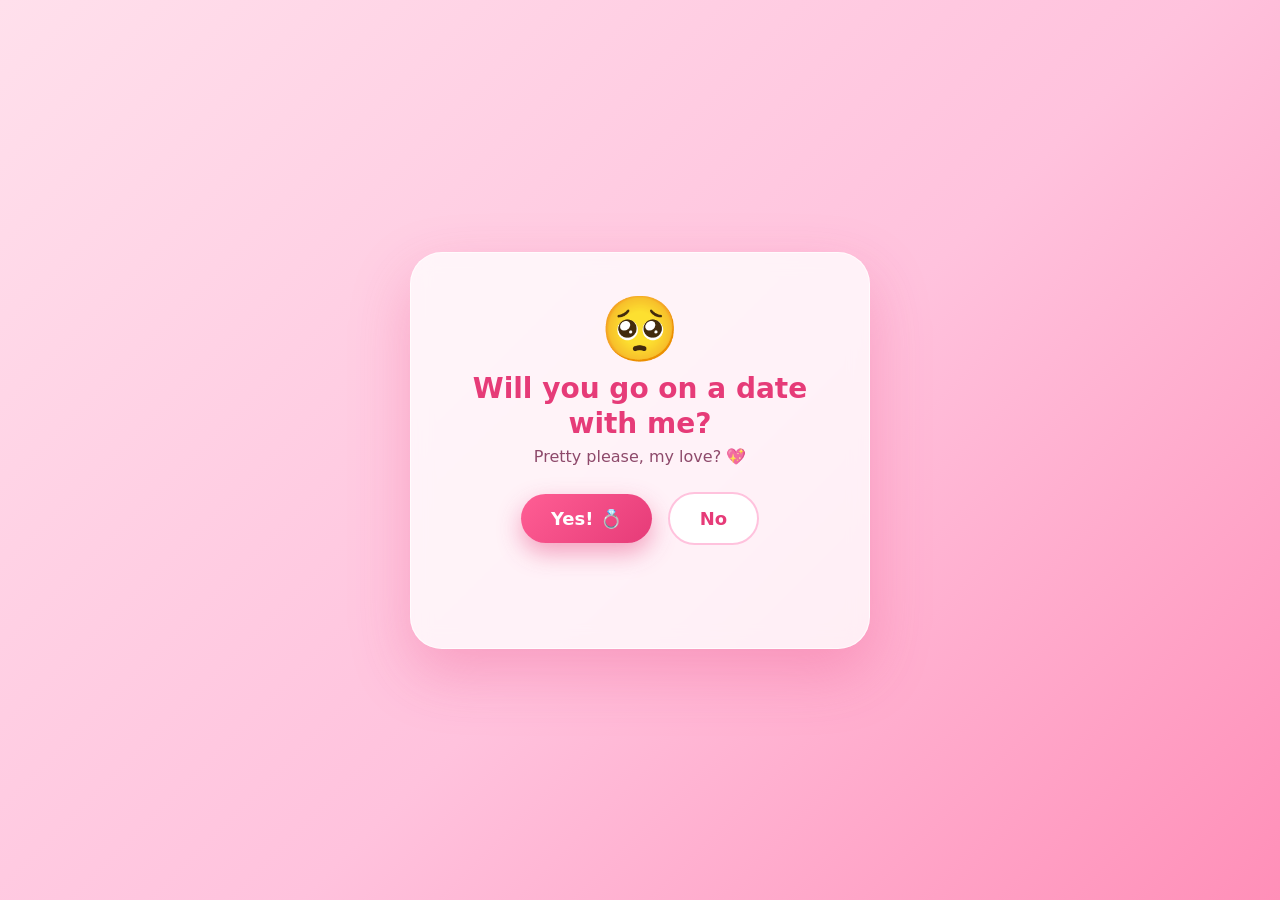
==== index.html @ aee3de9a "Add date invitation site Co-Authored-By: Claude Opus 4.8 <noreply@anthropic.com>" ====
<!DOCTYPE html>
<html lang="en">
<head>
<meta charset="UTF-8" />
<meta name="viewport" content="width=device-width, initial-scale=1.0" />
<title>A little question for you 💕</title>
<link rel="stylesheet" href="style.css" />
</head>
<body class="page page-ask">
  <div class="floating-hearts" aria-hidden="true"></div>

  <main class="card">
    <div class="emoji-big">🥺</div>
    <h1>Will you go on a date with me?</h1>
    <p class="subtitle">Pretty please, my love? 💖</p>

    <div class="btn-row">
      <a href="pick-date.html" class="btn btn-yes" id="yesBtn">Yes! 💍</a>
      <button class="btn btn-no" id="noBtn" type="button">No</button>
    </div>

    <p class="hint" id="hint"></p>
  </main>

  <script src="script.js"></script>
  <script>
    // The "No" button playfully runs away and shrinks the more you chase it.
    const noBtn = document.getElementById('noBtn');
    const yesBtn = document.getElementById('yesBtn');
    const hint = document.getElementById('hint');

    const teases = [
      "Are you sure? 🙈",
      "Really sure? 😢",
      "Think again... 💔",
      "You're breaking my heart!",
      "Last chance to say yes 🥹",
      "The button is shy now!",
      "Catch me if you can 🏃‍♀️",
      "Just say yes already 😘",
    ];
    let tries = 0;

    function dodge() {
      tries++;
      hint.textContent = teases[Math.min(tries - 1, teases.length - 1)];

      // Grow the Yes button to make it irresistible.
      const scale = Math.min(1 + tries * 0.18, 2.6);
      yesBtn.style.transform = `scale(${scale})`;

      // Shrink the No button.
      const noScale = Math.max(1 - tries * 0.08, 0.4);
      noBtn.style.transform = `scale(${noScale})`;

      // Move the No button to a random spot.
      const padding = 40;
      const maxX = window.innerWidth - noBtn.offsetWidth - padding;
      const maxY = window.innerHeight - noBtn.offsetHeight - padding;
      const x = Math.random() * Math.max(maxX, 0);
      const y = Math.random() * Math.max(maxY, 0);
      noBtn.style.position = 'fixed';
      noBtn.style.left = x + 'px';
      noBtn.style.top = y + 'px';
    }

    noBtn.addEventListener('mouseover', dodge);
    noBtn.addEventListener('click', dodge);
    noBtn.addEventListener('touchstart', function (e) {
      e.preventDefault();
      dodge();
    }, { passive: false });
  </script>
</body>
</html>
---- style.css ----
:root {
  --pink-1: #ffe0ec;
  --pink-2: #ffc2dd;
  --pink-3: #ff8fb8;
  --rose: #ff5e94;
  --rose-deep: #e63b78;
  --plum: #7a2c52;
  --cream: #fff6fa;
}

* {
  box-sizing: border-box;
}

html, body {
  margin: 0;
  padding: 0;
  min-height: 100%;
}

body.page {
  font-family: "Segoe UI", "Poppins", system-ui, sans-serif;
  display: flex;
  align-items: center;
  justify-content: center;
  min-height: 100vh;
  padding: 24px;
  color: var(--plum);
  background: linear-gradient(135deg, var(--pink-1), var(--pink-2) 55%, var(--pink-3));
  overflow-x: hidden;
  position: relative;
}

/* ---------- Card ---------- */
.card {
  position: relative;
  z-index: 2;
  background: rgba(255, 255, 255, 0.78);
  backdrop-filter: blur(10px);
  border: 1px solid rgba(255, 255, 255, 0.7);
  border-radius: 32px;
  padding: 44px 36px;
  max-width: 460px;
  width: 100%;
  text-align: center;
  box-shadow: 0 24px 60px rgba(230, 59, 120, 0.28);
  animation: pop 0.6s cubic-bezier(0.22, 1, 0.36, 1);
}

@keyframes pop {
  from { opacity: 0; transform: translateY(24px) scale(0.96); }
  to   { opacity: 1; transform: translateY(0) scale(1); }
}

.emoji-big {
  font-size: 64px;
  line-height: 1;
  margin-bottom: 10px;
  animation: bob 2.6s ease-in-out infinite;
}

@keyframes bob {
  0%, 100% { transform: translateY(0); }
  50%      { transform: translateY(-10px); }
}

h1 {
  font-size: 28px;
  margin: 8px 0 6px;
  color: var(--rose-deep);
  line-height: 1.25;
}

.subtitle {
  font-size: 16px;
  margin: 0 0 26px;
  color: var(--plum);
  opacity: 0.85;
}

/* ---------- Buttons ---------- */
.btn-row {
  display: flex;
  gap: 16px;
  justify-content: center;
  align-items: center;
  flex-wrap: wrap;
}

.btn {
  display: inline-block;
  border: none;
  cursor: pointer;
  font-size: 18px;
  font-weight: 600;
  padding: 14px 30px;
  border-radius: 999px;
  text-decoration: none;
  transition: transform 0.18s ease, box-shadow 0.18s ease, background 0.2s ease;
  font-family: inherit;
}

.btn-yes {
  background: linear-gradient(135deg, var(--rose), var(--rose-deep));
  color: #fff;
  box-shadow: 0 10px 24px rgba(230, 59, 120, 0.45);
}

.btn-yes:hover {
  box-shadow: 0 14px 30px rgba(230, 59, 120, 0.6);
}

.btn-no {
  background: #fff;
  color: var(--rose-deep);
  border: 2px solid var(--pink-2);
}

.btn-small {
  font-size: 15px;
  padding: 10px 22px;
  margin-top: 20px;
}

.hint {
  margin-top: 22px;
  min-height: 22px;
  font-size: 15px;
  font-style: italic;
  color: var(--rose-deep);
}

/* ---------- Options ---------- */
.options {
  display: grid;
  gap: 12px;
  margin-bottom: 26px;
}

.option {
  font-family: inherit;
  font-size: 17px;
  font-weight: 500;
  padding: 16px 18px;
  border-radius: 18px;
  border: 2px solid var(--pink-2);
  background: #fff;
  color: var(--plum);
  cursor: pointer;
  transition: transform 0.15s ease, border-color 0.2s ease, background 0.2s ease;
}

.option:hover {
  transform: translateY(-2px);
  border-color: var(--rose);
}

.option.selected {
  background: linear-gradient(135deg, var(--rose), var(--rose-deep));
  border-color: var(--rose-deep);
  color: #fff;
  box-shadow: 0 10px 22px rgba(230, 59, 120, 0.4);
}

.btn-next.disabled {
  opacity: 0.45;
  pointer-events: none;
  filter: grayscale(0.3);
}

/* ---------- Ticket ---------- */
.ticket {
  background: var(--cream);
  border: 2px dashed var(--pink-3);
  border-radius: 20px;
  padding: 20px 24px;
  margin: 8px 0 18px;
  text-align: left;
}

.ticket-row {
  display: flex;
  justify-content: space-between;
  align-items: center;
  padding: 8px 0;
  gap: 14px;
}

.ticket-label {
  font-size: 13px;
  text-transform: uppercase;
  letter-spacing: 1.5px;
  color: var(--rose);
  font-weight: 700;
}

.ticket-value {
  font-size: 16px;
  font-weight: 600;
  color: var(--plum);
  text-align: right;
}

.ticket-divider {
  height: 1px;
  background: repeating-linear-gradient(90deg, var(--pink-3), var(--pink-3) 6px, transparent 6px, transparent 12px);
}

.love-note {
  font-size: 15px;
  line-height: 1.5;
  color: var(--plum);
  opacity: 0.9;
  margin: 6px 0 0;
}

/* ---------- Floating hearts ---------- */
.floating-hearts {
  position: fixed;
  inset: 0;
  pointer-events: none;
  z-index: 1;
  overflow: hidden;
}

.floating-hearts span {
  position: absolute;
  bottom: -40px;
  font-size: 22px;
  opacity: 0.8;
  animation: rise linear infinite;
}

@keyframes rise {
  0%   { transform: translateY(0) rotate(0deg); opacity: 0; }
  10%  { opacity: 0.85; }
  100% { transform: translateY(-110vh) rotate(360deg); opacity: 0; }
}

/* ---------- Confetti ---------- */
.confetti {
  position: fixed;
  inset: 0;
  pointer-events: none;
  z-index: 3;
  overflow: hidden;
}

.confetti span {
  position: absolute;
  top: -20px;
  font-size: 18px;
  animation: fall linear forwards;
}

@keyframes fall {
  0%   { transform: translateY(0) rotate(0deg); opacity: 1; }
  100% { transform: translateY(110vh) rotate(540deg); opacity: 0; }
}

@media (max-width: 480px) {
  .card { padding: 36px 24px; }
  h1 { font-size: 24px; }
  .emoji-big { font-size: 54px; }
}
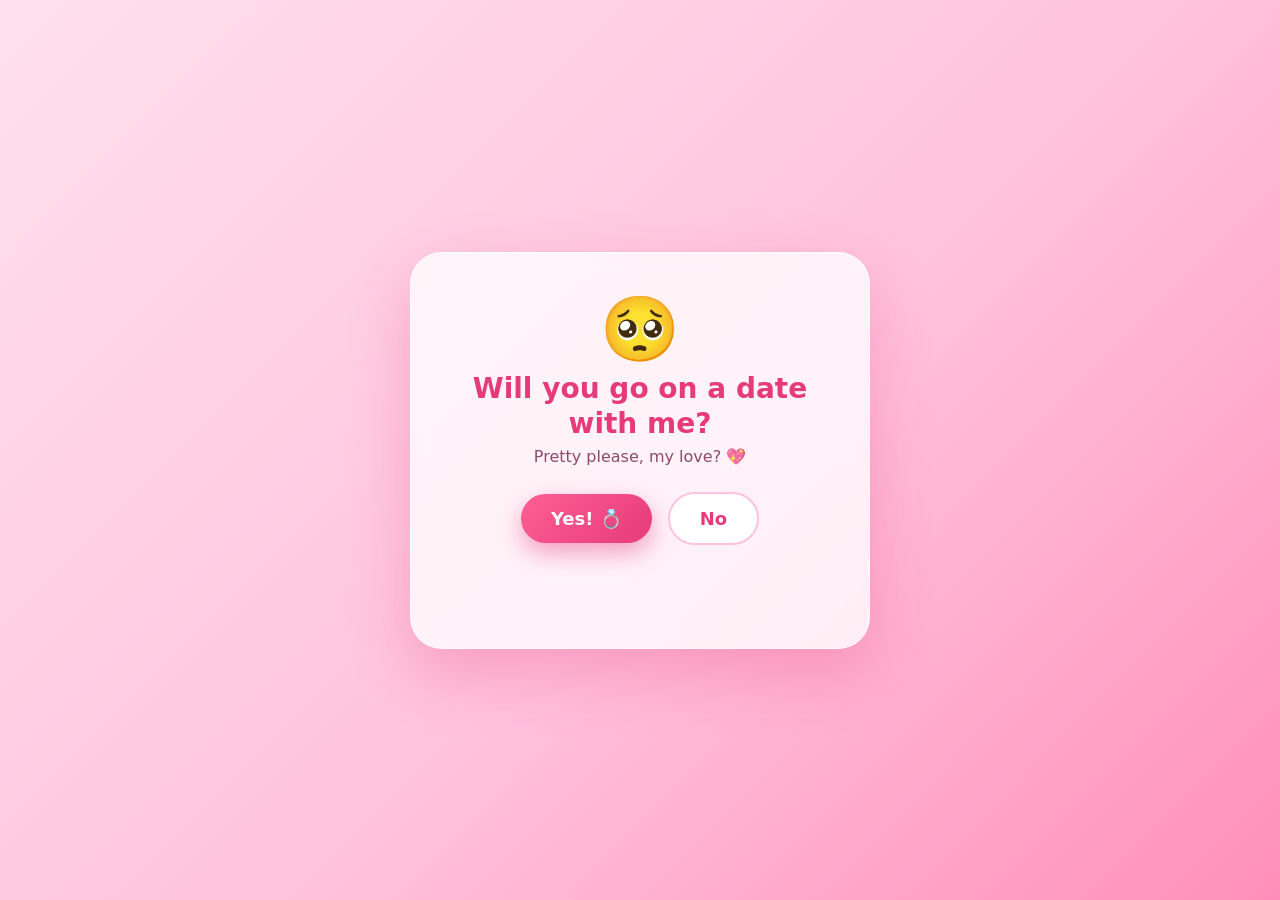
==== commit f1e57a9e: "No button v3: short visible hops, always on-screen, never hidden Hops a short distance directly away" ====
--- a/index.html
+++ b/index.html
@@ -39,36 +39,85 @@
       "Catch me if you can 🏃‍♀️",
       "Just say yes already 😘",
     ];
+    // === No-button: always visible, never selectable (v3) ===
     let tries = 0;
 
-    function dodge() {
+    // Pop the button out of normal flow so it can be moved freely,
+    // starting from exactly where it currently sits.
+    function detach() {
+      if (noBtn.style.position === 'fixed') return;
+      const r = noBtn.getBoundingClientRect();
+      noBtn.style.position = 'fixed';
+      noBtn.style.margin = '0';
+      noBtn.style.zIndex = '5';
+      noBtn.style.left = r.left + 'px';
+      noBtn.style.top = r.top + 'px';
+    }
+
+    // Hop the No button a short distance directly AWAY from the cursor.
+    // It stays near the middle of the screen, always full-size and visible —
+    // it just can never be where the cursor is. Never shrinks, never hides.
+    function flee(fromX, fromY) {
+      detach();
+
       tries++;
       hint.textContent = teases[Math.min(tries - 1, teases.length - 1)];
 
-      // Grow the Yes button to make it irresistible.
-      const scale = Math.min(1 + tries * 0.18, 2.6);
-      yesBtn.style.transform = `scale(${scale})`;
+      const w = noBtn.offsetWidth;
+      const h = noBtn.offsetHeight;
+      const r = noBtn.getBoundingClientRect();
+      const cx = r.left + r.width / 2;
+      const cy = r.top + r.height / 2;
 
-      // Shrink the No button.
-      const noScale = Math.max(1 - tries * 0.08, 0.4);
-      noBtn.style.transform = `scale(${noScale})`;
+      // Direction pointing from the cursor to the button = the escape vector.
+      let dx = cx - fromX;
+      let dy = cy - fromY;
+      let len = Math.hypot(dx, dy) || 1;
+      dx /= len;
+      dy /= len;
 
-      // Move the No button to a random spot.
-      const padding = 40;
-      const maxX = window.innerWidth - noBtn.offsetWidth - padding;
-      const maxY = window.innerHeight - noBtn.offsetHeight - padding;
-      const x = Math.random() * Math.max(maxX, 0);
-      const y = Math.random() * Math.max(maxY, 0);
-      noBtn.style.position = 'fixed';
+      // Hop ~180px that way (with a little randomness so it feels alive).
+      const hop = 170 + Math.random() * 60;
+      let x = r.left + dx * hop + (Math.random() - 0.5) * 40;
+      let y = r.top + dy * hop + (Math.random() - 0.5) * 40;
+
+      // Keep it comfortably inside the window, away from the very edges so
+      // it never looks like it vanished into a corner.
+      const margin = 24;
+      const maxX = window.innerWidth - w - margin;
+      const maxY = window.innerHeight - h - margin;
+
+      // If a hop would push it off an edge, bounce it back toward center.
+      if (x < margin || x > maxX) x = window.innerWidth / 2 - w / 2 + (Math.random() - 0.5) * 200;
+      if (y < margin || y > maxY) y = window.innerHeight / 2 - h / 2 + (Math.random() - 0.5) * 200;
+
+      x = Math.min(Math.max(x, margin), maxX);
+      y = Math.min(Math.max(y, margin), maxY);
+
       noBtn.style.left = x + 'px';
       noBtn.style.top = y + 'px';
     }
 
-    noBtn.addEventListener('mouseover', dodge);
-    noBtn.addEventListener('click', dodge);
+    // Proximity guard: the instant the cursor gets near, it hops away —
+    // so it can never be hovered or clicked. Runs every time, forever.
+    document.addEventListener('mousemove', function (e) {
+      const r = noBtn.getBoundingClientRect();
+      const cx = r.left + r.width / 2;
+      const cy = r.top + r.height / 2;
+      const dist = Math.hypot(e.clientX - cx, e.clientY - cy);
+      if (dist < 110) flee(e.clientX, e.clientY);
+    });
+
+    // Hard fallbacks for touch screens / any stray click.
+    noBtn.addEventListener('mouseover', function (e) { flee(e.clientX, e.clientY); });
+    noBtn.addEventListener('click', function (e) {
+      e.preventDefault();
+      flee(e.clientX, e.clientY);
+    });
     noBtn.addEventListener('touchstart', function (e) {
       e.preventDefault();
-      dodge();
+      const t = e.touches[0] || {};
+      flee(t.clientX || window.innerWidth / 2, t.clientY || window.innerHeight / 2);
     }, { passive: false });
   </script>
 </body>
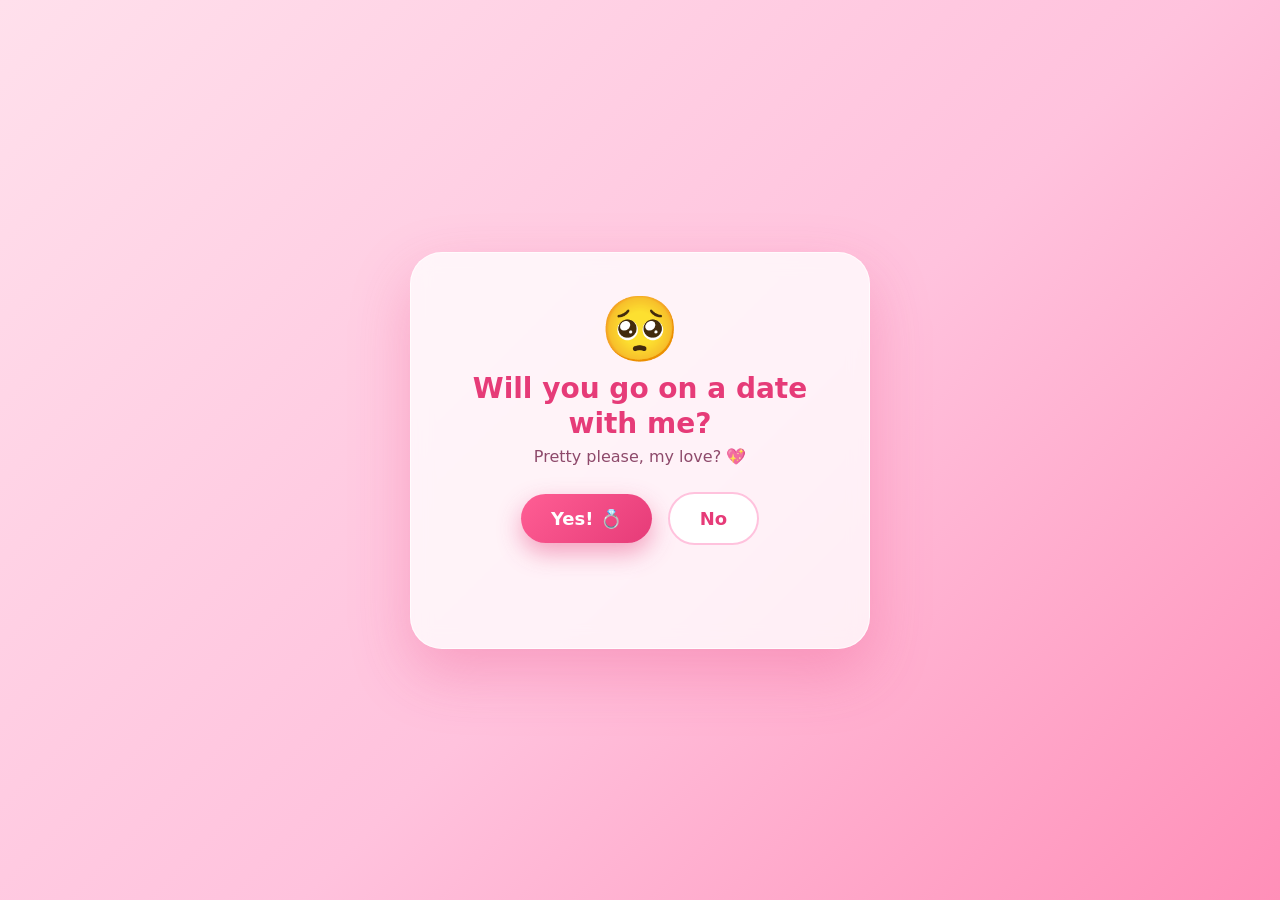
==== commit 16b69bbf: "No button v4: dodges only inside the card, can never vanish Button is absolutely positioned within t" ====
--- a/index.html
+++ b/index.html
@@ -39,76 +39,70 @@
       "Catch me if you can 🏃‍♀️",
       "Just say yes already 😘",
     ];
-    // === No-button: always visible, never selectable (v3) ===
+    // === No-button: dodges ONLY inside the card, so it can never vanish (v4) ===
+    const card = document.querySelector('.card');
     let tries = 0;
+    let detached = false;
 
-    // Pop the button out of normal flow so it can be moved freely,
-    // starting from exactly where it currently sits.
+    // Pop the button out of normal flow and position it ABSOLUTELY inside the
+    // card. Because it lives inside the card, it can never leave the visible
+    // box — it always stays right here next to Yes.
     function detach() {
-      if (noBtn.style.position === 'fixed') return;
+      if (detached) return;
+      const cardRect = card.getBoundingClientRect();
       const r = noBtn.getBoundingClientRect();
-      noBtn.style.position = 'fixed';
+      noBtn.style.position = 'absolute';
       noBtn.style.margin = '0';
       noBtn.style.zIndex = '5';
-      noBtn.style.left = r.left + 'px';
-      noBtn.style.top = r.top + 'px';
+      noBtn.style.left = (r.left - cardRect.left) + 'px';
+      noBtn.style.top = (r.top - cardRect.top) + 'px';
+      detached = true;
     }
 
-    // Hop the No button a short distance directly AWAY from the cursor.
-    // It stays near the middle of the screen, always full-size and visible —
-    // it just can never be where the cursor is. Never shrinks, never hides.
+    // Jump the No button to the corner of the card furthest from the cursor.
+    // Stays fully inside the card at all times — same size, always visible.
     function flee(fromX, fromY) {
       detach();
 
       tries++;
       hint.textContent = teases[Math.min(tries - 1, teases.length - 1)];
 
+      const cardRect = card.getBoundingClientRect();
       const w = noBtn.offsetWidth;
       const h = noBtn.offsetHeight;
-      const r = noBtn.getBoundingClientRect();
-      const cx = r.left + r.width / 2;
-      const cy = r.top + r.height / 2;
+      const maxX = Math.max(cardRect.width - w, 0);
+      const maxY = Math.max(cardRect.height - h, 0);
 
-      // Direction pointing from the cursor to the button = the escape vector.
-      let dx = cx - fromX;
-      let dy = cy - fromY;
-      let len = Math.hypot(dx, dy) || 1;
-      dx /= len;
-      dy /= len;
+      // Cursor position relative to the card.
+      const curX = fromX - cardRect.left;
+      const curY = fromY - cardRect.top;
 
-      // Hop ~180px that way (with a little randomness so it feels alive).
-      const hop = 170 + Math.random() * 60;
-      let x = r.left + dx * hop + (Math.random() - 0.5) * 40;
-      let y = r.top + dy * hop + (Math.random() - 0.5) * 40;
+      // Go to the opposite side of the card from the cursor...
+      let x = curX < cardRect.width / 2 ? maxX : 0;
+      let y = curY < cardRect.height / 2 ? maxY : 0;
 
-      // Keep it comfortably inside the window, away from the very edges so
-      // it never looks like it vanished into a corner.
-      const margin = 24;
-      const maxX = window.innerWidth - w - margin;
-      const maxY = window.innerHeight - h - margin;
-
-      // If a hop would push it off an edge, bounce it back toward center.
-      if (x < margin || x > maxX) x = window.innerWidth / 2 - w / 2 + (Math.random() - 0.5) * 200;
-      if (y < margin || y > maxY) y = window.innerHeight / 2 - h / 2 + (Math.random() - 0.5) * 200;
-
-      x = Math.min(Math.max(x, margin), maxX);
-      y = Math.min(Math.max(y, margin), maxY);
+      // ...with a little randomness, but always clamped inside the card.
+      x += (Math.random() - 0.5) * maxX * 0.5;
+      y += (Math.random() - 0.5) * maxY * 0.5;
+      x = Math.min(Math.max(x, 0), maxX);
+      y = Math.min(Math.max(y, 0), maxY);
 
       noBtn.style.left = x + 'px';
       noBtn.style.top = y + 'px';
     }
 
-    // Proximity guard: the instant the cursor gets near, it hops away —
+    // Proximity guard: the instant the cursor gets near, it jumps away —
     // so it can never be hovered or clicked. Runs every time, forever.
     document.addEventListener('mousemove', function (e) {
       const r = noBtn.getBoundingClientRect();
       const cx = r.left + r.width / 2;
       const cy = r.top + r.height / 2;
       const dist = Math.hypot(e.clientX - cx, e.clientY - cy);
-      if (dist < 110) flee(e.clientX, e.clientY);
+      if (dist < 100) flee(e.clientX, e.clientY);
     });
 
-    // Hard fallbacks for touch screens / any stray click.
+    // Hard fallbacks for touch screens / any stray click — clicking No can
+    // NEVER navigate anywhere; it just dodges and teases.
     noBtn.addEventListener('mouseover', function (e) { flee(e.clientX, e.clientY); });
     noBtn.addEventListener('click', function (e) {
       e.preventDefault();
@@ -117,8 +111,15 @@
     noBtn.addEventListener('touchstart', function (e) {
       e.preventDefault();
       const t = e.touches[0] || {};
-      flee(t.clientX || window.innerWidth / 2, t.clientY || window.innerHeight / 2);
+      const cardRect = card.getBoundingClientRect();
+      flee(t.clientX || cardRect.left + cardRect.width / 2,
+           t.clientY || cardRect.top + cardRect.height / 2);
     }, { passive: false });
+
+    // Keep the button inside the card if the window is resized.
+    window.addEventListener('resize', function () {
+      if (detached) flee(-9999, -9999);
+    });
   </script>
 </body>
 </html>
